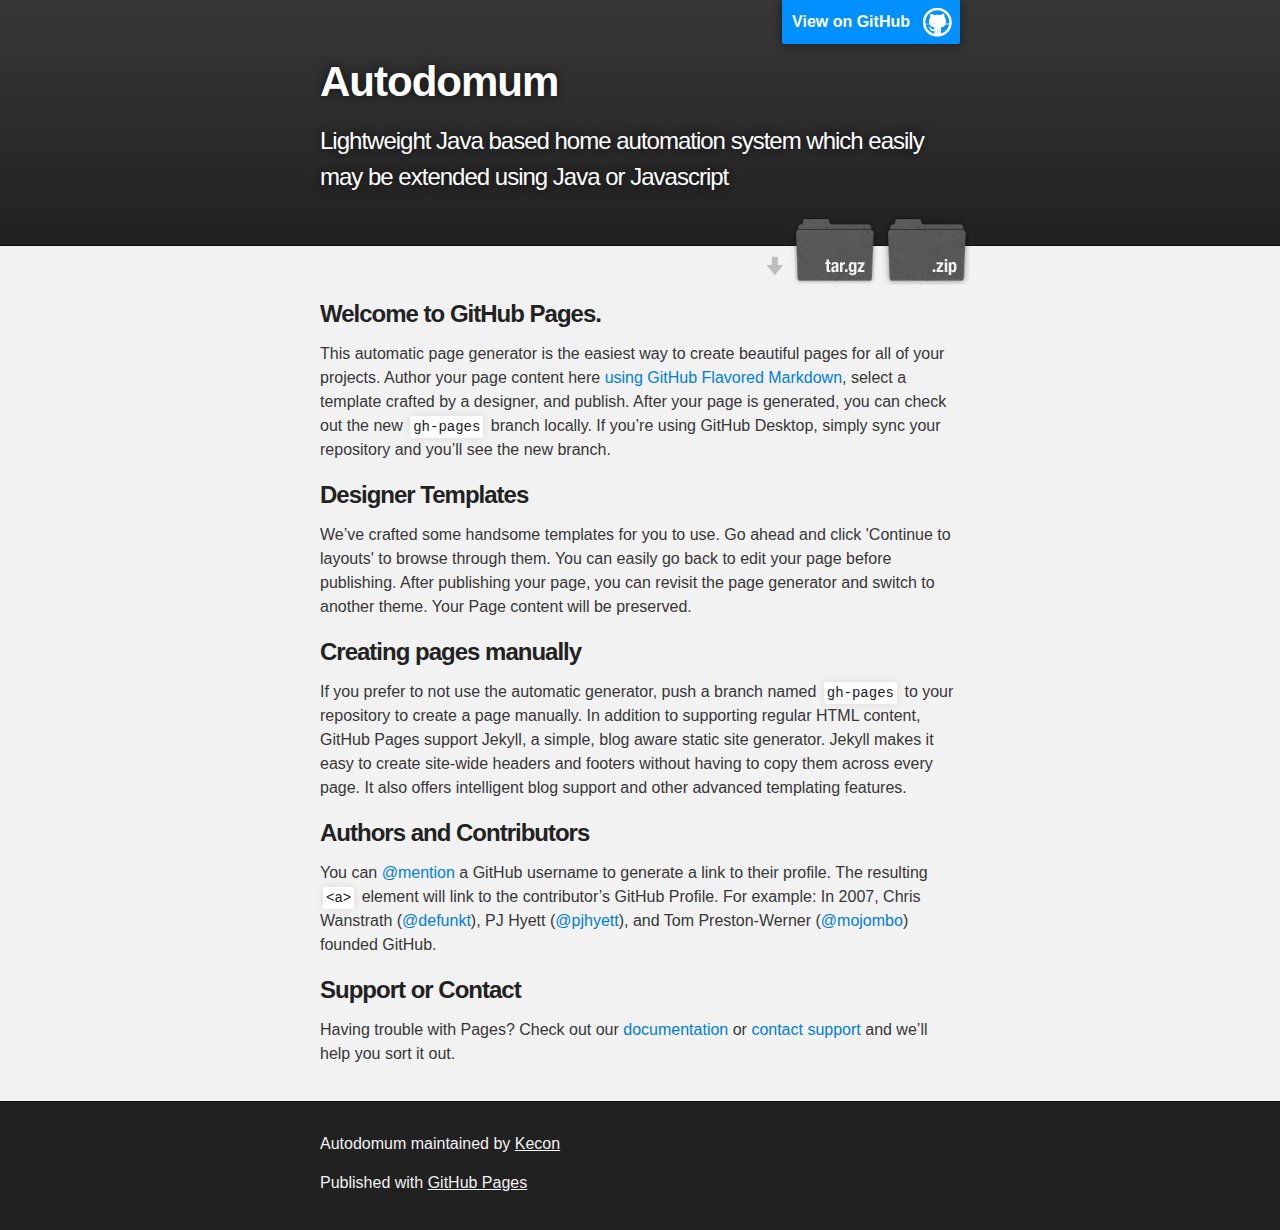
==== index.html @ 027b66f3 "Create gh-pages branch via GitHub" ====
<!DOCTYPE html>
<html>

  <head>
    <meta charset='utf-8'>
    <meta http-equiv="X-UA-Compatible" content="chrome=1">
    <meta name="description" content="Autodomum : Lightweight Java based home automation system which easily may be extended using Java or Javascript">

    <link rel="stylesheet" type="text/css" media="screen" href="stylesheets/stylesheet.css">

    <title>Autodomum</title>
  </head>

  <body>

    <!-- HEADER -->
    <div id="header_wrap" class="outer">
        <header class="inner">
          <a id="forkme_banner" href="https://github.com/Kecon/Autodomum">View on GitHub</a>

          <h1 id="project_title">Autodomum</h1>
          <h2 id="project_tagline">Lightweight Java based home automation system which easily may be extended using Java or Javascript</h2>

            <section id="downloads">
              <a class="zip_download_link" href="https://github.com/Kecon/Autodomum/zipball/master">Download this project as a .zip file</a>
              <a class="tar_download_link" href="https://github.com/Kecon/Autodomum/tarball/master">Download this project as a tar.gz file</a>
            </section>
        </header>
    </div>

    <!-- MAIN CONTENT -->
    <div id="main_content_wrap" class="outer">
      <section id="main_content" class="inner">
        <h3>
<a id="welcome-to-github-pages" class="anchor" href="#welcome-to-github-pages" aria-hidden="true"><span aria-hidden="true" class="octicon octicon-link"></span></a>Welcome to GitHub Pages.</h3>

<p>This automatic page generator is the easiest way to create beautiful pages for all of your projects. Author your page content here <a href="https://guides.github.com/features/mastering-markdown/">using GitHub Flavored Markdown</a>, select a template crafted by a designer, and publish. After your page is generated, you can check out the new <code>gh-pages</code> branch locally. If you’re using GitHub Desktop, simply sync your repository and you’ll see the new branch.</p>

<h3>
<a id="designer-templates" class="anchor" href="#designer-templates" aria-hidden="true"><span aria-hidden="true" class="octicon octicon-link"></span></a>Designer Templates</h3>

<p>We’ve crafted some handsome templates for you to use. Go ahead and click 'Continue to layouts' to browse through them. You can easily go back to edit your page before publishing. After publishing your page, you can revisit the page generator and switch to another theme. Your Page content will be preserved.</p>

<h3>
<a id="creating-pages-manually" class="anchor" href="#creating-pages-manually" aria-hidden="true"><span aria-hidden="true" class="octicon octicon-link"></span></a>Creating pages manually</h3>

<p>If you prefer to not use the automatic generator, push a branch named <code>gh-pages</code> to your repository to create a page manually. In addition to supporting regular HTML content, GitHub Pages support Jekyll, a simple, blog aware static site generator. Jekyll makes it easy to create site-wide headers and footers without having to copy them across every page. It also offers intelligent blog support and other advanced templating features.</p>

<h3>
<a id="authors-and-contributors" class="anchor" href="#authors-and-contributors" aria-hidden="true"><span aria-hidden="true" class="octicon octicon-link"></span></a>Authors and Contributors</h3>

<p>You can <a href="https://help.github.com/articles/basic-writing-and-formatting-syntax/#mentioning-users-and-teams" class="user-mention">@mention</a> a GitHub username to generate a link to their profile. The resulting <code>&lt;a&gt;</code> element will link to the contributor’s GitHub Profile. For example: In 2007, Chris Wanstrath (<a href="https://github.com/defunkt" class="user-mention">@defunkt</a>), PJ Hyett (<a href="https://github.com/pjhyett" class="user-mention">@pjhyett</a>), and Tom Preston-Werner (<a href="https://github.com/mojombo" class="user-mention">@mojombo</a>) founded GitHub.</p>

<h3>
<a id="support-or-contact" class="anchor" href="#support-or-contact" aria-hidden="true"><span aria-hidden="true" class="octicon octicon-link"></span></a>Support or Contact</h3>

<p>Having trouble with Pages? Check out our <a href="https://help.github.com/pages">documentation</a> or <a href="https://github.com/contact">contact support</a> and we’ll help you sort it out.</p>
      </section>
    </div>

    <!-- FOOTER  -->
    <div id="footer_wrap" class="outer">
      <footer class="inner">
        <p class="copyright">Autodomum maintained by <a href="https://github.com/Kecon">Kecon</a></p>
        <p>Published with <a href="https://pages.github.com">GitHub Pages</a></p>
      </footer>
    </div>

    

  </body>
</html>
---- stylesheets/stylesheet.css ----
/*******************************************************************************
Slate Theme for GitHub Pages
by Jason Costello, @jsncostello
*******************************************************************************/

@import url(github-light.css);

/*******************************************************************************
MeyerWeb Reset
*******************************************************************************/

html, body, div, span, applet, object, iframe,
h1, h2, h3, h4, h5, h6, p, blockquote, pre,
a, abbr, acronym, address, big, cite, code,
del, dfn, em, img, ins, kbd, q, s, samp,
small, strike, strong, sub, sup, tt, var,
b, u, i, center,
dl, dt, dd, ol, ul, li,
fieldset, form, label, legend,
table, caption, tbody, tfoot, thead, tr, th, td,
article, aside, canvas, details, embed,
figure, figcaption, footer, header, hgroup,
menu, nav, output, ruby, section, summary,
time, mark, audio, video {
  margin: 0;
  padding: 0;
  border: 0;
  font: inherit;
  vertical-align: baseline;
}

/* HTML5 display-role reset for older browsers */
article, aside, details, figcaption, figure,
footer, header, hgroup, menu, nav, section {
  display: block;
}

ol, ul {
  list-style: none;
}

table {
  border-collapse: collapse;
  border-spacing: 0;
}

/*******************************************************************************
Theme Styles
*******************************************************************************/

body {
  box-sizing: border-box;
  color:#373737;
  background: #212121;
  font-size: 16px;
  font-family: 'Myriad Pro', Calibri, Helvetica, Arial, sans-serif;
  line-height: 1.5;
  -webkit-font-smoothing: antialiased;
}

h1, h2, h3, h4, h5, h6 {
  margin: 10px 0;
  font-weight: 700;
  color:#222222;
  font-family: 'Lucida Grande', 'Calibri', Helvetica, Arial, sans-serif;
  letter-spacing: -1px;
}

h1 {
  font-size: 36px;
  font-weight: 700;
}

h2 {
  padding-bottom: 10px;
  font-size: 32px;
  background: url('../images/bg_hr.png') repeat-x bottom;
}

h3 {
  font-size: 24px;
}

h4 {
  font-size: 21px;
}

h5 {
  font-size: 18px;
}

h6 {
  font-size: 16px;
}

p {
  margin: 10px 0 15px 0;
}

footer p {
  color: #f2f2f2;
}

a {
  text-decoration: none;
  color: #007edf;
  text-shadow: none;

  transition: color 0.5s ease;
  transition: text-shadow 0.5s ease;
  -webkit-transition: color 0.5s ease;
  -webkit-transition: text-shadow 0.5s ease;
  -moz-transition: color 0.5s ease;
  -moz-transition: text-shadow 0.5s ease;
  -o-transition: color 0.5s ease;
  -o-transition: text-shadow 0.5s ease;
  -ms-transition: color 0.5s ease;
  -ms-transition: text-shadow 0.5s ease;
}

a:hover, a:focus {text-decoration: underline;}

footer a {
  color: #F2F2F2;
  text-decoration: underline;
}

em {
  font-style: italic;
}

strong {
  font-weight: bold;
}

img {
  position: relative;
  margin: 0 auto;
  max-width: 739px;
  padding: 5px;
  margin: 10px 0 10px 0;
  border: 1px solid #ebebeb;

  box-shadow: 0 0 5px #ebebeb;
  -webkit-box-shadow: 0 0 5px #ebebeb;
  -moz-box-shadow: 0 0 5px #ebebeb;
  -o-box-shadow: 0 0 5px #ebebeb;
  -ms-box-shadow: 0 0 5px #ebebeb;
}

p img {
  display: inline;
  margin: 0;
  padding: 0;
  vertical-align: middle;
  text-align: center;
  border: none;
}

pre, code {
  width: 100%;
  color: #222;
  background-color: #fff;

  font-family: Monaco, "Bitstream Vera Sans Mono", "Lucida Console", Terminal, monospace;
  font-size: 14px;

  border-radius: 2px;
  -moz-border-radius: 2px;
  -webkit-border-radius: 2px;
}

pre {
  width: 100%;
  padding: 10px;
  box-shadow: 0 0 10px rgba(0,0,0,.1);
  overflow: auto;
}

code {
  padding: 3px;
  margin: 0 3px;
  box-shadow: 0 0 10px rgba(0,0,0,.1);
}

pre code {
  display: block;
  box-shadow: none;
}

blockquote {
  color: #666;
  margin-bottom: 20px;
  padding: 0 0 0 20px;
  border-left: 3px solid #bbb;
}


ul, ol, dl {
  margin-bottom: 15px
}

ul {
  list-style-position: inside;
  list-style: disc;
  padding-left: 20px;
}

ol {
  list-style-position: inside;
  list-style: decimal;
  padding-left: 20px;
}

dl dt {
  font-weight: bold;
}

dl dd {
  padding-left: 20px;
  font-style: italic;
}

dl p {
  padding-left: 20px;
  font-style: italic;
}

hr {
  height: 1px;
  margin-bottom: 5px;
  border: none;
  background: url('../images/bg_hr.png') repeat-x center;
}

table {
  border: 1px solid #373737;
  margin-bottom: 20px;
  text-align: left;
 }

th {
  font-family: 'Lucida Grande', 'Helvetica Neue', Helvetica, Arial, sans-serif;
  padding: 10px;
  background: #373737;
  color: #fff;
 }

td {
  padding: 10px;
  border: 1px solid #373737;
 }

form {
  background: #f2f2f2;
  padding: 20px;
}

/*******************************************************************************
Full-Width Styles
*******************************************************************************/

.outer {
  width: 100%;
}

.inner {
  position: relative;
  max-width: 640px;
  padding: 20px 10px;
  margin: 0 auto;
}

#forkme_banner {
  display: block;
  position: absolute;
  top:0;
  right: 10px;
  z-index: 10;
  padding: 10px 50px 10px 10px;
  color: #fff;
  background: url('../images/blacktocat.png') #0090ff no-repeat 95% 50%;
  font-weight: 700;
  box-shadow: 0 0 10px rgba(0,0,0,.5);
  border-bottom-left-radius: 2px;
  border-bottom-right-radius: 2px;
}

#header_wrap {
  background: #212121;
  background: -moz-linear-gradient(top, #373737, #212121);
  background: -webkit-linear-gradient(top, #373737, #212121);
  background: -ms-linear-gradient(top, #373737, #212121);
  background: -o-linear-gradient(top, #373737, #212121);
  background: linear-gradient(top, #373737, #212121);
}

#header_wrap .inner {
  padding: 50px 10px 30px 10px;
}

#project_title {
  margin: 0;
  color: #fff;
  font-size: 42px;
  font-weight: 700;
  text-shadow: #111 0px 0px 10px;
}

#project_tagline {
  color: #fff;
  font-size: 24px;
  font-weight: 300;
  background: none;
  text-shadow: #111 0px 0px 10px;
}

#downloads {
  position: absolute;
  width: 210px;
  z-index: 10;
  bottom: -40px;
  right: 0;
  height: 70px;
  background: url('../images/icon_download.png') no-repeat 0% 90%;
}

.zip_download_link {
  display: block;
  float: right;
  width: 90px;
  height:70px;
  text-indent: -5000px;
  overflow: hidden;
  background: url(../images/sprite_download.png) no-repeat bottom left;
}

.tar_download_link {
  display: block;
  float: right;
  width: 90px;
  height:70px;
  text-indent: -5000px;
  overflow: hidden;
  background: url(../images/sprite_download.png) no-repeat bottom right;
  margin-left: 10px;
}

.zip_download_link:hover {
  background: url(../images/sprite_download.png) no-repeat top left;
}

.tar_download_link:hover {
  background: url(../images/sprite_download.png) no-repeat top right;
}

#main_content_wrap {
  background: #f2f2f2;
  border-top: 1px solid #111;
  border-bottom: 1px solid #111;
}

#main_content {
  padding-top: 40px;
}

#footer_wrap {
  background: #212121;
}



/*******************************************************************************
Small Device Styles
*******************************************************************************/

@media screen and (max-width: 480px) {
  body {
    font-size:14px;
  }

  #downloads {
    display: none;
  }

  .inner {
    min-width: 320px;
    max-width: 480px;
  }

  #project_title {
  font-size: 32px;
  }

  h1 {
    font-size: 28px;
  }

  h2 {
    font-size: 24px;
  }

  h3 {
    font-size: 21px;
  }

  h4 {
    font-size: 18px;
  }

  h5 {
    font-size: 14px;
  }

  h6 {
    font-size: 12px;
  }

  code, pre {
    min-width: 320px;
    max-width: 480px;
    font-size: 11px;
  }

}
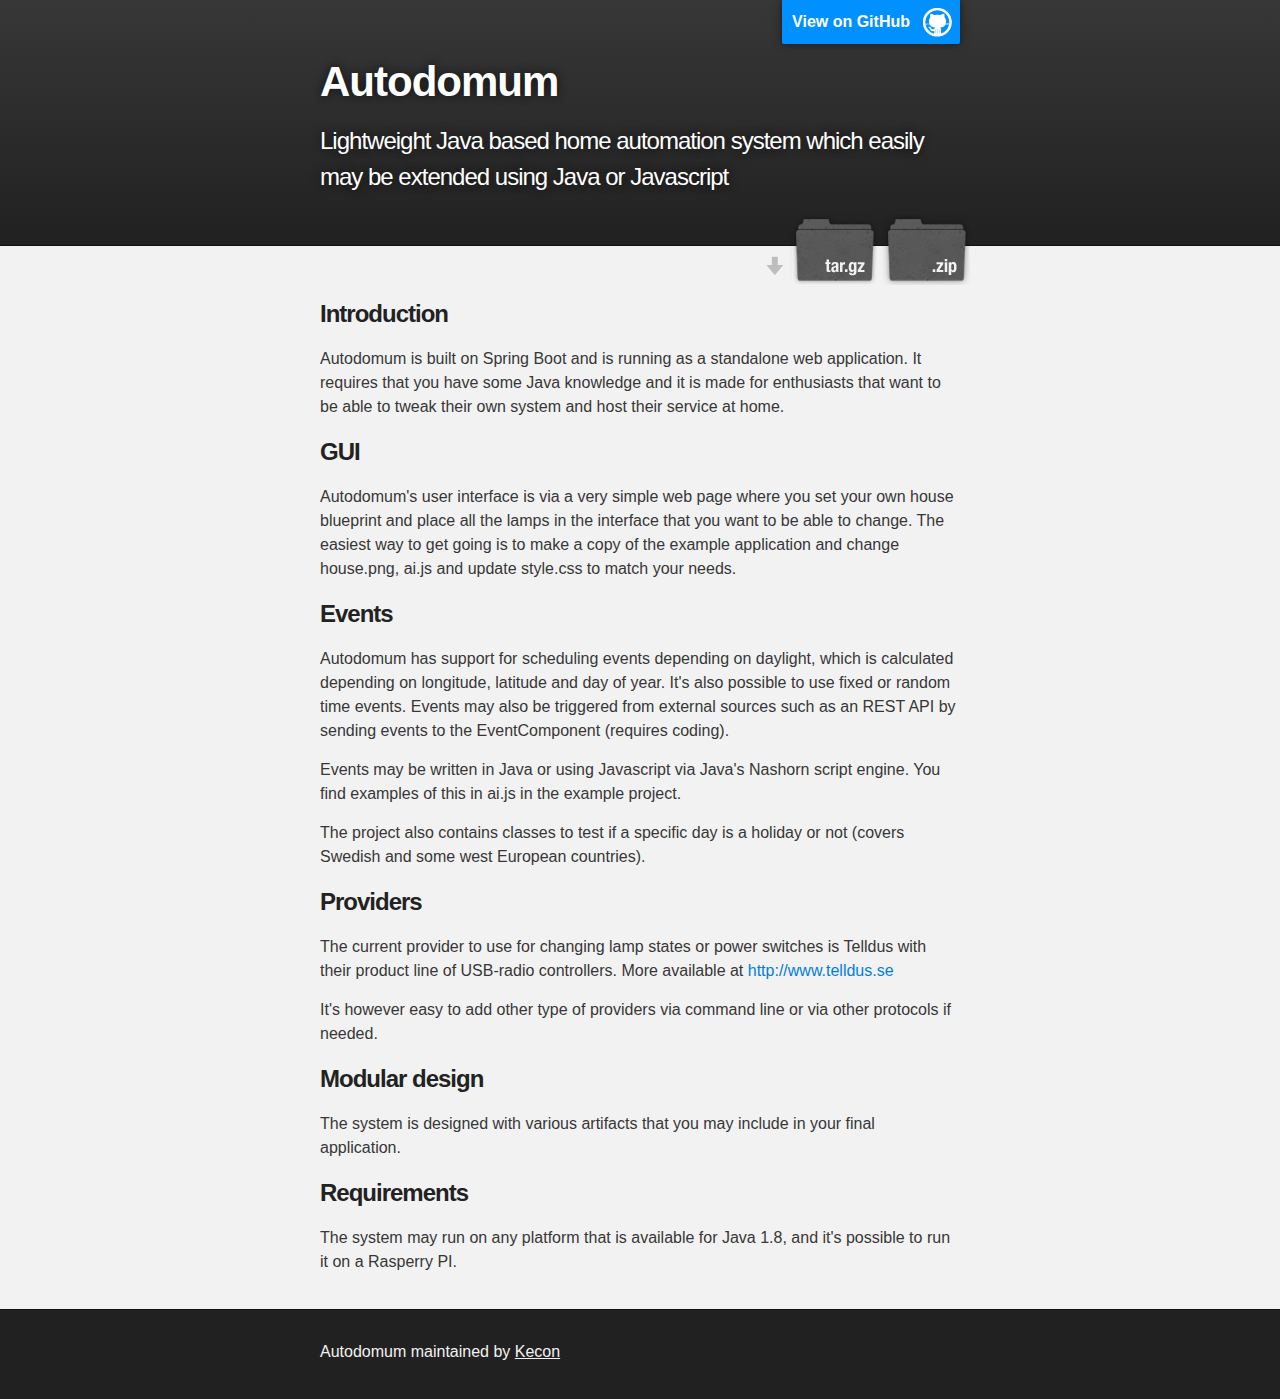
==== commit 8594e448: "Update index.html" ====
--- a/index.html
+++ b/index.html
@@ -5,9 +5,7 @@
     <meta charset='utf-8'>
     <meta http-equiv="X-UA-Compatible" content="chrome=1">
     <meta name="description" content="Autodomum : Lightweight Java based home automation system which easily may be extended using Java or Javascript">
-
     <link rel="stylesheet" type="text/css" media="screen" href="stylesheets/stylesheet.css">
-
     <title>Autodomum</title>
   </head>
 
@@ -31,30 +29,35 @@
     <!-- MAIN CONTENT -->
     <div id="main_content_wrap" class="outer">
       <section id="main_content" class="inner">
-        <h3>
-<a id="welcome-to-github-pages" class="anchor" href="#welcome-to-github-pages" aria-hidden="true"><span aria-hidden="true" class="octicon octicon-link"></span></a>Welcome to GitHub Pages.</h3>
+<h3>Introduction</h3>
 
-<p>This automatic page generator is the easiest way to create beautiful pages for all of your projects. Author your page content here <a href="https://guides.github.com/features/mastering-markdown/">using GitHub Flavored Markdown</a>, select a template crafted by a designer, and publish. After your page is generated, you can check out the new <code>gh-pages</code> branch locally. If you’re using GitHub Desktop, simply sync your repository and you’ll see the new branch.</p>
+<p></p>Autodomum is built on Spring Boot and is running as a standalone web application. It requires that you have some Java knowledge and it is made for enthusiasts that want to be able to tweak their own system and host their service at home.</p>
 
-<h3>
-<a id="designer-templates" class="anchor" href="#designer-templates" aria-hidden="true"><span aria-hidden="true" class="octicon octicon-link"></span></a>Designer Templates</h3>
+<h3>GUI</h3>
 
-<p>We’ve crafted some handsome templates for you to use. Go ahead and click 'Continue to layouts' to browse through them. You can easily go back to edit your page before publishing. After publishing your page, you can revisit the page generator and switch to another theme. Your Page content will be preserved.</p>
+<p></p>Autodomum's user interface is via a very simple web page where you set your own house blueprint and place all the lamps in the interface that you want to be able to change. The easiest way to get going is to make a copy of the example application and change house.png, ai.js and update style.css to match your needs.</p>
 
-<h3>
-<a id="creating-pages-manually" class="anchor" href="#creating-pages-manually" aria-hidden="true"><span aria-hidden="true" class="octicon octicon-link"></span></a>Creating pages manually</h3>
+<h3>Events</h3>
 
-<p>If you prefer to not use the automatic generator, push a branch named <code>gh-pages</code> to your repository to create a page manually. In addition to supporting regular HTML content, GitHub Pages support Jekyll, a simple, blog aware static site generator. Jekyll makes it easy to create site-wide headers and footers without having to copy them across every page. It also offers intelligent blog support and other advanced templating features.</p>
+<p></p>Autodomum has support for scheduling events depending on daylight, which is calculated depending on longitude, latitude and day of year. It's also possible to use fixed or random time events. Events may also be triggered from external sources such as an REST API by sending events to the EventComponent (requires coding).</p>
 
-<h3>
-<a id="authors-and-contributors" class="anchor" href="#authors-and-contributors" aria-hidden="true"><span aria-hidden="true" class="octicon octicon-link"></span></a>Authors and Contributors</h3>
+<p></p>Events may be written in Java or using Javascript via Java's Nashorn script engine. You find examples of this in ai.js in the example project.</p>
 
-<p>You can <a href="https://help.github.com/articles/basic-writing-and-formatting-syntax/#mentioning-users-and-teams" class="user-mention">@mention</a> a GitHub username to generate a link to their profile. The resulting <code>&lt;a&gt;</code> element will link to the contributor’s GitHub Profile. For example: In 2007, Chris Wanstrath (<a href="https://github.com/defunkt" class="user-mention">@defunkt</a>), PJ Hyett (<a href="https://github.com/pjhyett" class="user-mention">@pjhyett</a>), and Tom Preston-Werner (<a href="https://github.com/mojombo" class="user-mention">@mojombo</a>) founded GitHub.</p>
+<p></p>The project also contains classes to test if a specific day is a holiday or not (covers Swedish and some west European countries).</p>
 
-<h3>
-<a id="support-or-contact" class="anchor" href="#support-or-contact" aria-hidden="true"><span aria-hidden="true" class="octicon octicon-link"></span></a>Support or Contact</h3>
+<h3>Providers</h3>
 
-<p>Having trouble with Pages? Check out our <a href="https://help.github.com/pages">documentation</a> or <a href="https://github.com/contact">contact support</a> and we’ll help you sort it out.</p>
+<p></p>The current provider to use for changing lamp states or power switches is Telldus with their product line of USB-radio controllers. More available at <a href="http://www.telldus.se/" rel="nofollow">http://www.telldus.se</a></p>
+
+<p></p>It's however easy to add other type of providers via command line or via other protocols if needed.</p>
+
+<h3>Modular design</h3>
+
+<p></p>The system is designed with various artifacts that you may include in your final application.</p>
+
+<h3>Requirements</h3>
+
+<p></p>The system may run on any platform that is available for Java 1.8, and it's possible to run it on a Rasperry PI.</p>
       </section>
     </div>
 
@@ -62,11 +65,7 @@
     <div id="footer_wrap" class="outer">
       <footer class="inner">
         <p class="copyright">Autodomum maintained by <a href="https://github.com/Kecon">Kecon</a></p>
-        <p>Published with <a href="https://pages.github.com">GitHub Pages</a></p>
       </footer>
     </div>
-
-    
-
   </body>
 </html>
